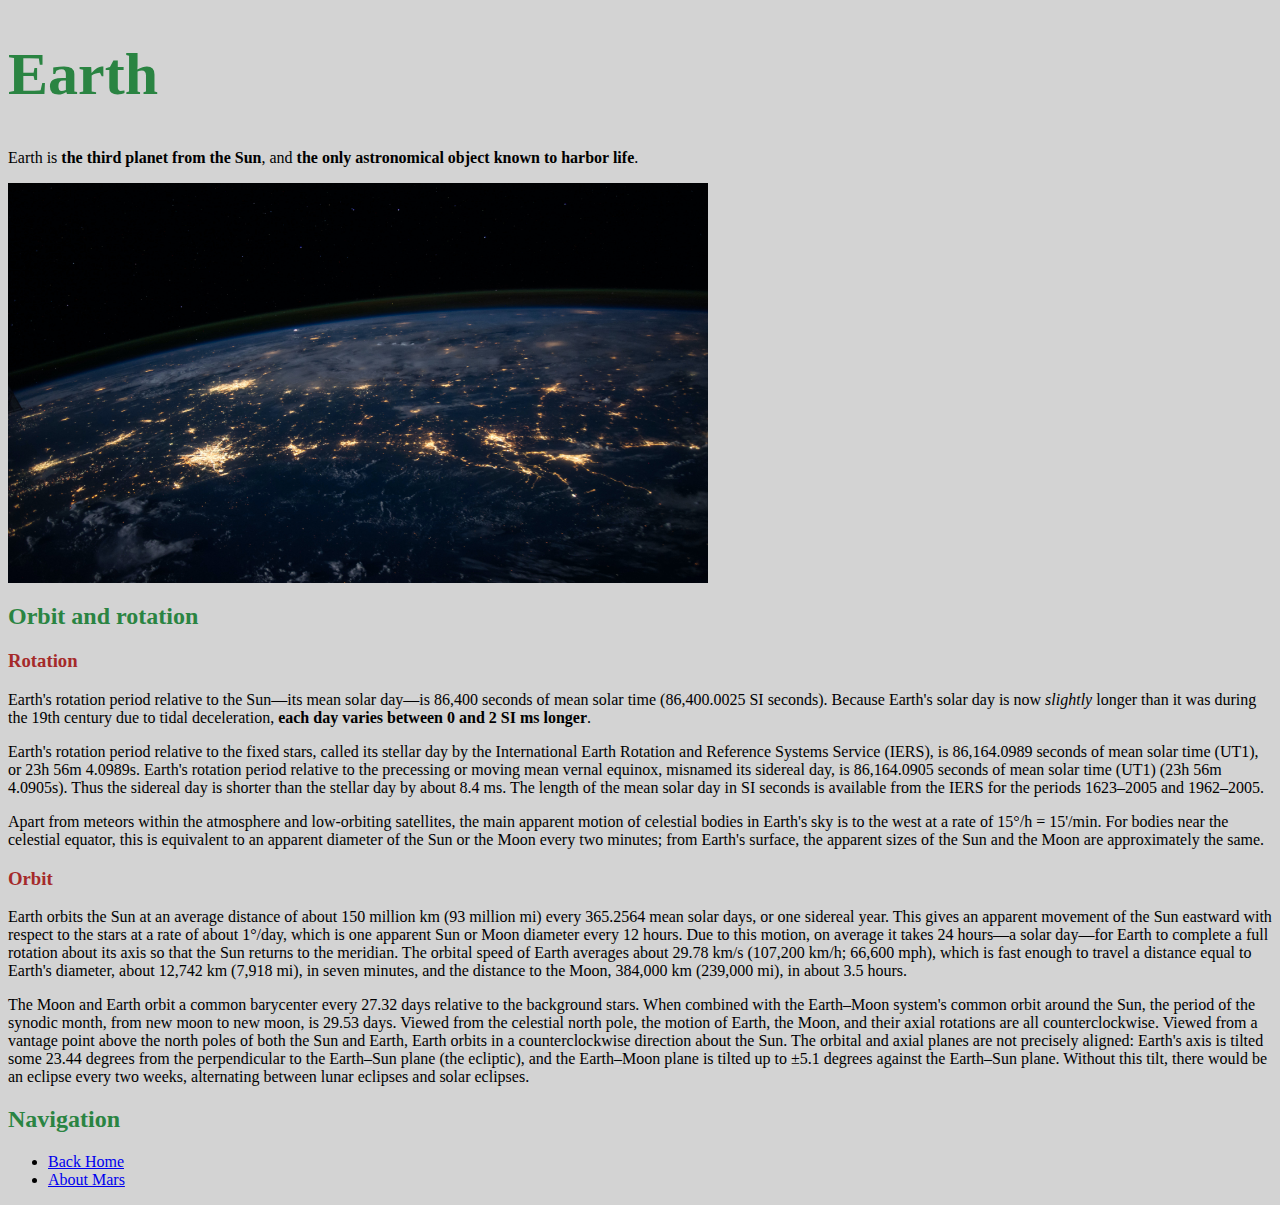
==== earth.html @ 50663c0e "Made some more modifications to the Earth page, using internal CSS" ====
<!DOCTYPE html>
<html>
    <head>
        <title>Earth</title>
        <style>
            body {
                background-color: #d3d3d3;
            }
            h1 {
                font-size: 60px;
                color: #2a8442;
            }

            h3 {
                color: brown;
            }
        </style>
    </head>
    <body>
        <h1>Earth</h1>
        <p>Earth is <strong>the third planet from the Sun</strong>, and <strong>the only astronomical object known to 
            harbor life</strong>.</p>
        
        <img src="Earth.jpg" height=400 width=700 alt="The planet Earth, as seen from space" style="vertical-align: middle;">

        <h2 style="color: #2a8442;">Orbit and rotation</h2>
        <h3>Rotation</h3>
        <p>Earth's rotation period relative to the Sun—its mean solar day—is 86,400 seconds of mean solar time (86,400.0025 SI 
            seconds). Because Earth's solar day is now <em>slightly</em> longer than it was during the 19th century due to tidal 
            deceleration, <strong>each day varies between 0 and 2 SI ms longer</strong>.</p>
        <p>Earth's rotation period relative to the fixed stars, called its stellar day by the International Earth Rotation and 
            Reference Systems Service (IERS), is 86,164.0989 seconds of mean solar time (UT1), or 23h 56m 4.0989s. Earth's 
            rotation period relative to the precessing or moving mean vernal equinox, misnamed its sidereal day, is 86,164.0905 
            seconds of mean solar time (UT1) (23h 56m 4.0905s). Thus the sidereal day is shorter than the stellar day by about 
            8.4 ms. The length of the mean solar day in SI seconds is available from the IERS for the periods 1623–2005 and 
            1962–2005.</p>
        <p>Apart from meteors within the atmosphere and low-orbiting satellites, the main apparent motion of celestial bodies 
            in Earth's sky is to the west at a rate of 15°/h = 15'/min. For bodies near the celestial equator, this is equivalent 
            to an apparent diameter of the Sun or the Moon every two minutes; from Earth's surface, the apparent sizes of the Sun 
            and the Moon are approximately the same.</p>
        <h3>Orbit</h3>
        <p>Earth orbits the Sun at an average distance of about 150 million km (93 million mi) every 365.2564 mean solar days, 
            or one sidereal year. This gives an apparent movement of the Sun eastward with respect to the stars at a rate of 
            about 1°/day, which is one apparent Sun or Moon diameter every 12 hours. Due to this motion, on average it takes 
            24 hours—a solar day—for Earth to complete a full rotation about its axis so that the Sun returns to the meridian. 
            The orbital speed of Earth averages about 29.78 km/s (107,200 km/h; 66,600 mph), which is fast enough to travel a 
            distance equal to Earth's diameter, about 12,742 km (7,918 mi), in seven minutes, and the distance to the Moon, 
            384,000 km (239,000 mi), in about 3.5 hours.</p>
        <p>The Moon and Earth orbit a common barycenter every 27.32 days relative to the background stars. When combined with 
            the Earth–Moon system's common orbit around the Sun, the period of the synodic month, from new moon to new moon, 
            is 29.53 days. Viewed from the celestial north pole, the motion of Earth, the Moon, and their axial rotations are 
            all counterclockwise. Viewed from a vantage point above the north poles of both the Sun and Earth, Earth orbits in 
            a counterclockwise direction about the Sun. The orbital and axial planes are not precisely aligned: Earth's axis is 
            tilted some 23.44 degrees from the perpendicular to the Earth–Sun plane (the ecliptic), and the Earth–Moon plane is 
            tilted up to ±5.1 degrees against the Earth–Sun plane. Without this tilt, there would be an eclipse every two weeks, 
            alternating between lunar eclipses and solar eclipses.</p>
        <h2 style="color: #2a8442;">Navigation</h2>
        <ul>
            <li><a href="index.html">Back Home</a></li>
            <li><a href="mars.html">About Mars</a></li>
        </ul>
    </body>
</html>
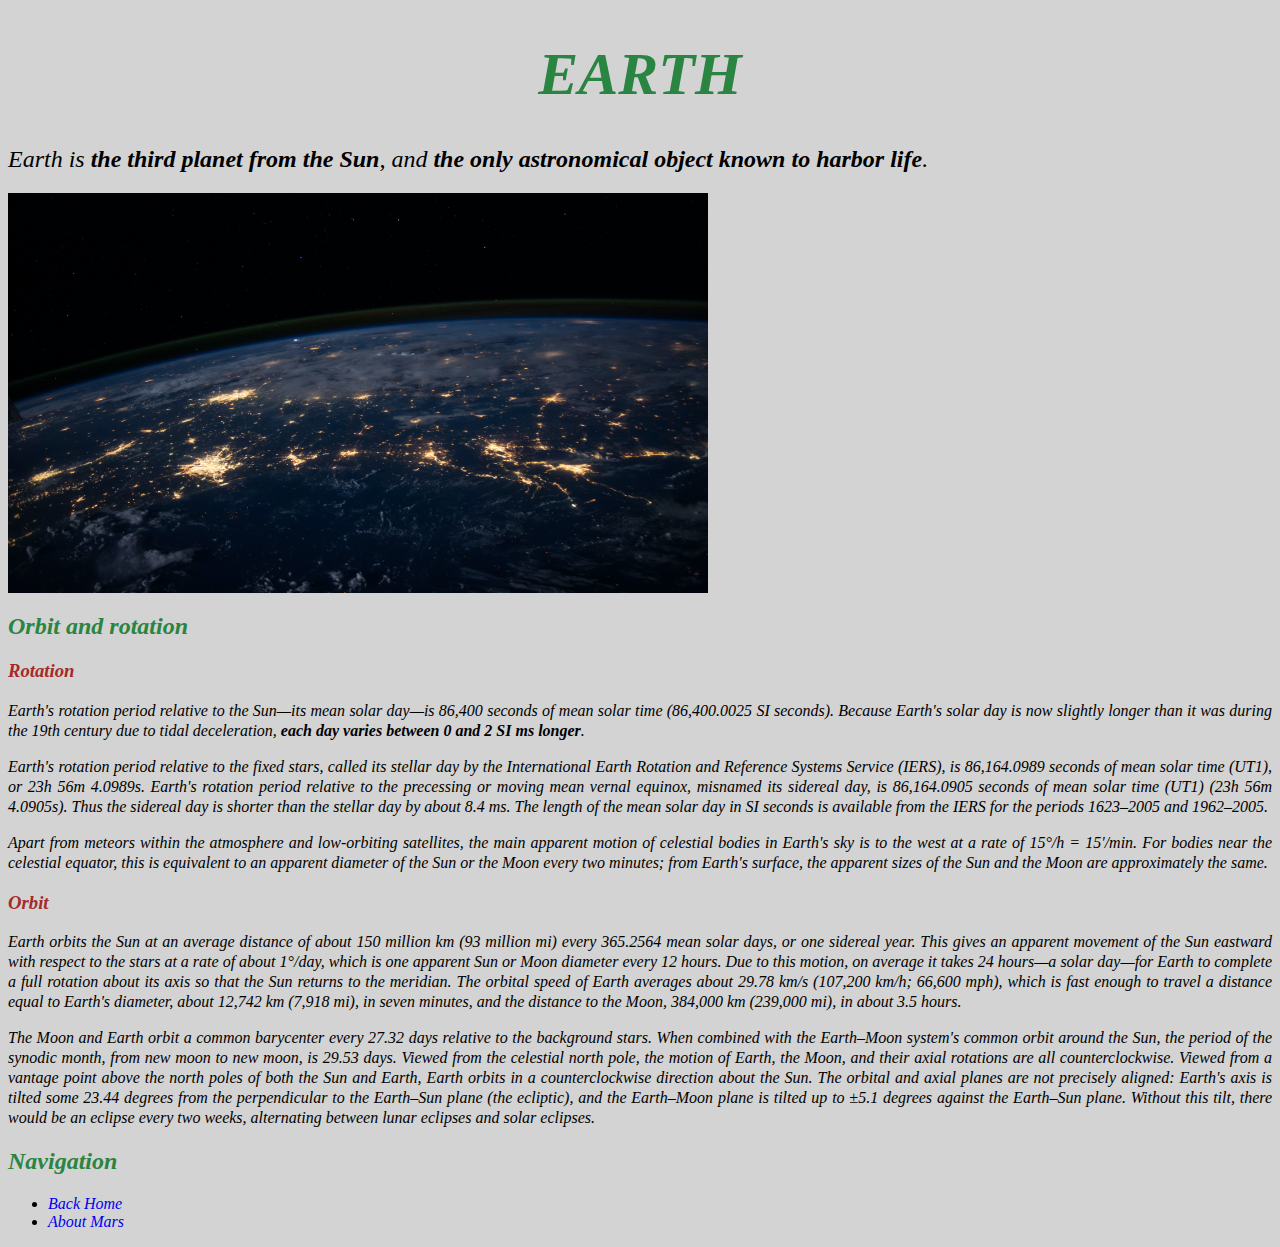
==== commit 5a47d7e4: "Modified the first paragraph of the Earth and Mars pages with the class selector" ====
--- a/earth.html
+++ b/earth.html
@@ -2,6 +2,7 @@
 <html>
     <head>
         <title>Earth</title>
+        <link href="css/style.css" rel="stylesheet">
         <style>
             body {
                 background-color: #d3d3d3;
@@ -18,7 +19,7 @@
     </head>
     <body>
         <h1>Earth</h1>
-        <p>Earth is <strong>the third planet from the Sun</strong>, and <strong>the only astronomical object known to 
+        <p class="intro">Earth is <strong>the third planet from the Sun</strong>, and <strong>the only astronomical object known to 
             harbor life</strong>.</p>
         
         <img src="Earth.jpg" height=400 width=700 alt="The planet Earth, as seen from space" style="vertical-align: middle;">
--- a/css/style.css
+++ b/css/style.css
@@ -0,0 +1,22 @@
+body {
+    font-family: "Cambria";
+    font-style: italic;
+}
+
+h1 {
+    text-align: center;
+    text-transform: uppercase;
+}
+
+p {
+    text-align: justify;
+    line-height: 20px;
+}
+
+a {
+    text-decoration: none;
+}
+
+.intro {
+    font-size: 24px;
+}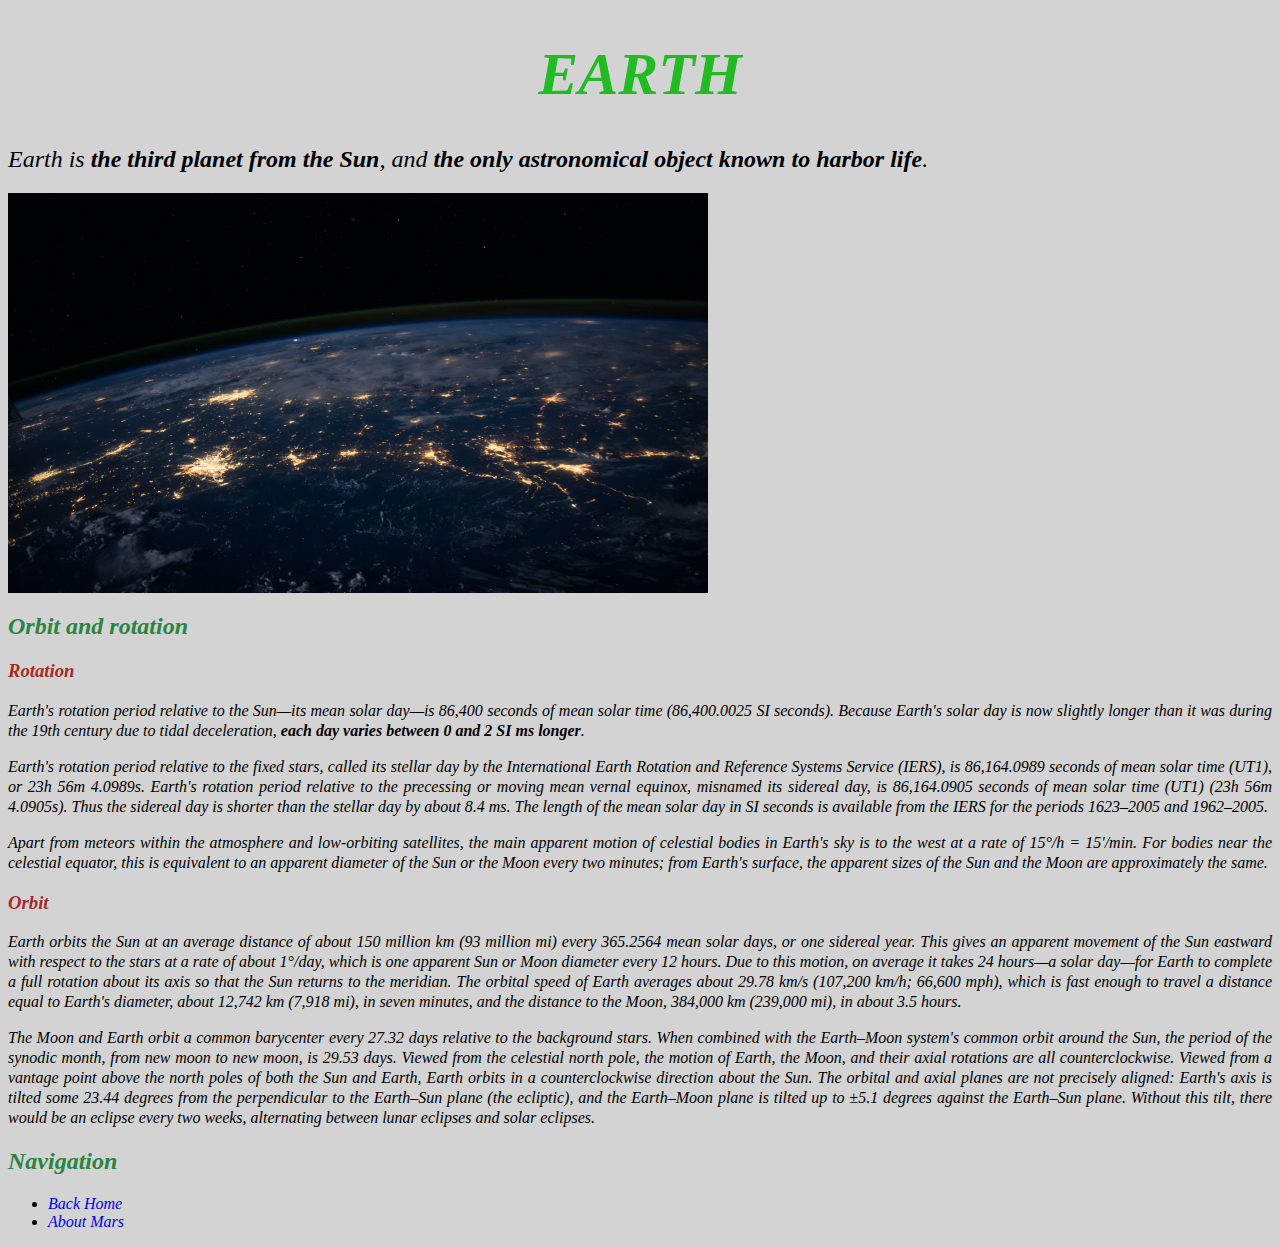
==== commit 46122597: "Added ID selectors to the web pages" ====
--- a/earth.html
+++ b/earth.html
@@ -18,7 +18,7 @@
         </style>
     </head>
     <body>
-        <h1>Earth</h1>
+        <h1 id="earth-title">Earth</h1>
         <p class="intro">Earth is <strong>the third planet from the Sun</strong>, and <strong>the only astronomical object known to 
             harbor life</strong>.</p>
         
--- a/css/style.css
+++ b/css/style.css
@@ -19,4 +19,12 @@
 
 .intro {
     font-size: 24px;
+}
+
+#earth-title {
+    color: rgb(35, 187, 35);
+}
+
+#mars-title {
+    color: lightsalmon;
 }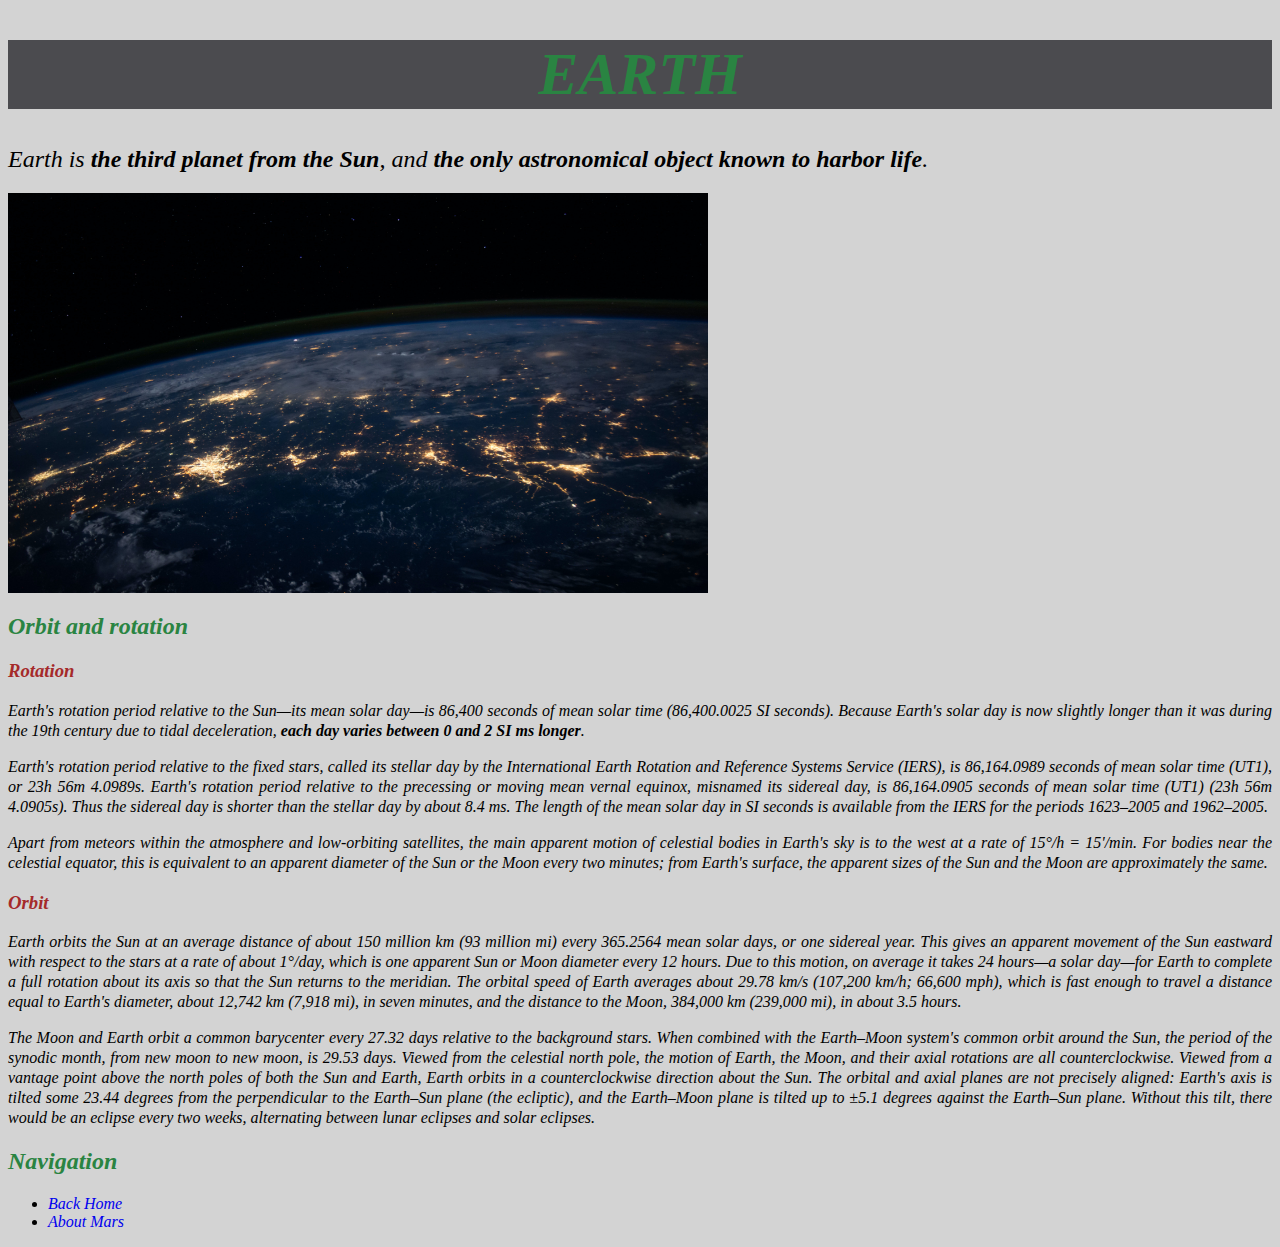
==== commit b7370388: "Divided the content of the Earth page, into a header and a main text" ====
--- a/earth.html
+++ b/earth.html
@@ -1,8 +1,13 @@
 <!DOCTYPE html>
+<!-- This html document contains the code for the Earth page -->
 <html>
     <head>
         <title>Earth</title>
+
+        <!-- Linking the external CSS stylesheet to this document -->
         <link href="css/style.css" rel="stylesheet">
+        
+        <!-- Internal CSS -->
         <style>
             body {
                 background-color: #d3d3d3;
@@ -18,47 +23,51 @@
         </style>
     </head>
     <body>
-        <h1 id="earth-title">Earth</h1>
-        <p class="intro">Earth is <strong>the third planet from the Sun</strong>, and <strong>the only astronomical object known to 
-            harbor life</strong>.</p>
-        
-        <img src="Earth.jpg" height=400 width=700 alt="The planet Earth, as seen from space" style="vertical-align: middle;">
+        <header class="earth-header">
+            <h1 id="earth-title">Earth</h1>
+        </header>
+        <main>
+            <p class="intro">Earth is <strong>the third planet from the Sun</strong>, and <strong>the only astronomical object known to 
+                harbor life</strong>.</p>
+            
+            <img src="Earth.jpg" height=400 width=700 alt="The planet Earth, as seen from space" style="vertical-align: middle;">
 
-        <h2 style="color: #2a8442;">Orbit and rotation</h2>
-        <h3>Rotation</h3>
-        <p>Earth's rotation period relative to the Sun—its mean solar day—is 86,400 seconds of mean solar time (86,400.0025 SI 
-            seconds). Because Earth's solar day is now <em>slightly</em> longer than it was during the 19th century due to tidal 
-            deceleration, <strong>each day varies between 0 and 2 SI ms longer</strong>.</p>
-        <p>Earth's rotation period relative to the fixed stars, called its stellar day by the International Earth Rotation and 
-            Reference Systems Service (IERS), is 86,164.0989 seconds of mean solar time (UT1), or 23h 56m 4.0989s. Earth's 
-            rotation period relative to the precessing or moving mean vernal equinox, misnamed its sidereal day, is 86,164.0905 
-            seconds of mean solar time (UT1) (23h 56m 4.0905s). Thus the sidereal day is shorter than the stellar day by about 
-            8.4 ms. The length of the mean solar day in SI seconds is available from the IERS for the periods 1623–2005 and 
-            1962–2005.</p>
-        <p>Apart from meteors within the atmosphere and low-orbiting satellites, the main apparent motion of celestial bodies 
-            in Earth's sky is to the west at a rate of 15°/h = 15'/min. For bodies near the celestial equator, this is equivalent 
-            to an apparent diameter of the Sun or the Moon every two minutes; from Earth's surface, the apparent sizes of the Sun 
-            and the Moon are approximately the same.</p>
-        <h3>Orbit</h3>
-        <p>Earth orbits the Sun at an average distance of about 150 million km (93 million mi) every 365.2564 mean solar days, 
-            or one sidereal year. This gives an apparent movement of the Sun eastward with respect to the stars at a rate of 
-            about 1°/day, which is one apparent Sun or Moon diameter every 12 hours. Due to this motion, on average it takes 
-            24 hours—a solar day—for Earth to complete a full rotation about its axis so that the Sun returns to the meridian. 
-            The orbital speed of Earth averages about 29.78 km/s (107,200 km/h; 66,600 mph), which is fast enough to travel a 
-            distance equal to Earth's diameter, about 12,742 km (7,918 mi), in seven minutes, and the distance to the Moon, 
-            384,000 km (239,000 mi), in about 3.5 hours.</p>
-        <p>The Moon and Earth orbit a common barycenter every 27.32 days relative to the background stars. When combined with 
-            the Earth–Moon system's common orbit around the Sun, the period of the synodic month, from new moon to new moon, 
-            is 29.53 days. Viewed from the celestial north pole, the motion of Earth, the Moon, and their axial rotations are 
-            all counterclockwise. Viewed from a vantage point above the north poles of both the Sun and Earth, Earth orbits in 
-            a counterclockwise direction about the Sun. The orbital and axial planes are not precisely aligned: Earth's axis is 
-            tilted some 23.44 degrees from the perpendicular to the Earth–Sun plane (the ecliptic), and the Earth–Moon plane is 
-            tilted up to ±5.1 degrees against the Earth–Sun plane. Without this tilt, there would be an eclipse every two weeks, 
-            alternating between lunar eclipses and solar eclipses.</p>
-        <h2 style="color: #2a8442;">Navigation</h2>
-        <ul>
-            <li><a href="index.html">Back Home</a></li>
-            <li><a href="mars.html">About Mars</a></li>
-        </ul>
+            <h2 style="color: #2a8442;">Orbit and rotation</h2>
+            <h3>Rotation</h3>
+            <p>Earth's rotation period relative to the Sun—its mean solar day—is 86,400 seconds of mean solar time (86,400.0025 SI 
+                seconds). Because Earth's solar day is now <em>slightly</em> longer than it was during the 19th century due to tidal 
+                deceleration, <strong>each day varies between 0 and 2 SI ms longer</strong>.</p>
+            <p>Earth's rotation period relative to the fixed stars, called its stellar day by the International Earth Rotation and 
+                Reference Systems Service (IERS), is 86,164.0989 seconds of mean solar time (UT1), or 23h 56m 4.0989s. Earth's 
+                rotation period relative to the precessing or moving mean vernal equinox, misnamed its sidereal day, is 86,164.0905 
+                seconds of mean solar time (UT1) (23h 56m 4.0905s). Thus the sidereal day is shorter than the stellar day by about 
+                8.4 ms. The length of the mean solar day in SI seconds is available from the IERS for the periods 1623–2005 and 
+                1962–2005.</p>
+            <p>Apart from meteors within the atmosphere and low-orbiting satellites, the main apparent motion of celestial bodies 
+                in Earth's sky is to the west at a rate of 15°/h = 15'/min. For bodies near the celestial equator, this is equivalent 
+                to an apparent diameter of the Sun or the Moon every two minutes; from Earth's surface, the apparent sizes of the Sun 
+                and the Moon are approximately the same.</p>
+            <h3>Orbit</h3>
+            <p>Earth orbits the Sun at an average distance of about 150 million km (93 million mi) every 365.2564 mean solar days, 
+                or one sidereal year. This gives an apparent movement of the Sun eastward with respect to the stars at a rate of 
+                about 1°/day, which is one apparent Sun or Moon diameter every 12 hours. Due to this motion, on average it takes 
+                24 hours—a solar day—for Earth to complete a full rotation about its axis so that the Sun returns to the meridian. 
+                The orbital speed of Earth averages about 29.78 km/s (107,200 km/h; 66,600 mph), which is fast enough to travel a 
+                distance equal to Earth's diameter, about 12,742 km (7,918 mi), in seven minutes, and the distance to the Moon, 
+                384,000 km (239,000 mi), in about 3.5 hours.</p>
+            <p>The Moon and Earth orbit a common barycenter every 27.32 days relative to the background stars. When combined with 
+                the Earth–Moon system's common orbit around the Sun, the period of the synodic month, from new moon to new moon, 
+                is 29.53 days. Viewed from the celestial north pole, the motion of Earth, the Moon, and their axial rotations are 
+                all counterclockwise. Viewed from a vantage point above the north poles of both the Sun and Earth, Earth orbits in 
+                a counterclockwise direction about the Sun. The orbital and axial planes are not precisely aligned: Earth's axis is 
+                tilted some 23.44 degrees from the perpendicular to the Earth–Sun plane (the ecliptic), and the Earth–Moon plane is 
+                tilted up to ±5.1 degrees against the Earth–Sun plane. Without this tilt, there would be an eclipse every two weeks, 
+                alternating between lunar eclipses and solar eclipses.</p>
+            <h2 style="color: #2a8442;">Navigation</h2>
+            <ul>
+                <li><a href="index.html">Back Home</a></li>
+                <li><a href="mars.html">About Mars</a></li>
+            </ul>
+        </main>
     </body>
 </html>
--- a/css/style.css
+++ b/css/style.css
@@ -1,3 +1,4 @@
+/* This CSS stylesheet contains the styling code for the Earth-and-Mars website */
 body {
     font-family: "Cambria";
     font-style: italic;
@@ -22,9 +23,21 @@
 }
 
 #earth-title {
-    color: rgb(35, 187, 35);
+    color: #2a8442;
 }
 
 #mars-title {
     color: lightsalmon;
+}
+
+.footer-font {
+    font-size: 12px;
+}
+
+header {
+    background-color: antiquewhite; /* For all the headers, in all the web pages */
+}
+
+.earth-header {
+    background-color: rgba(1, 1, 7, 0.651);
 }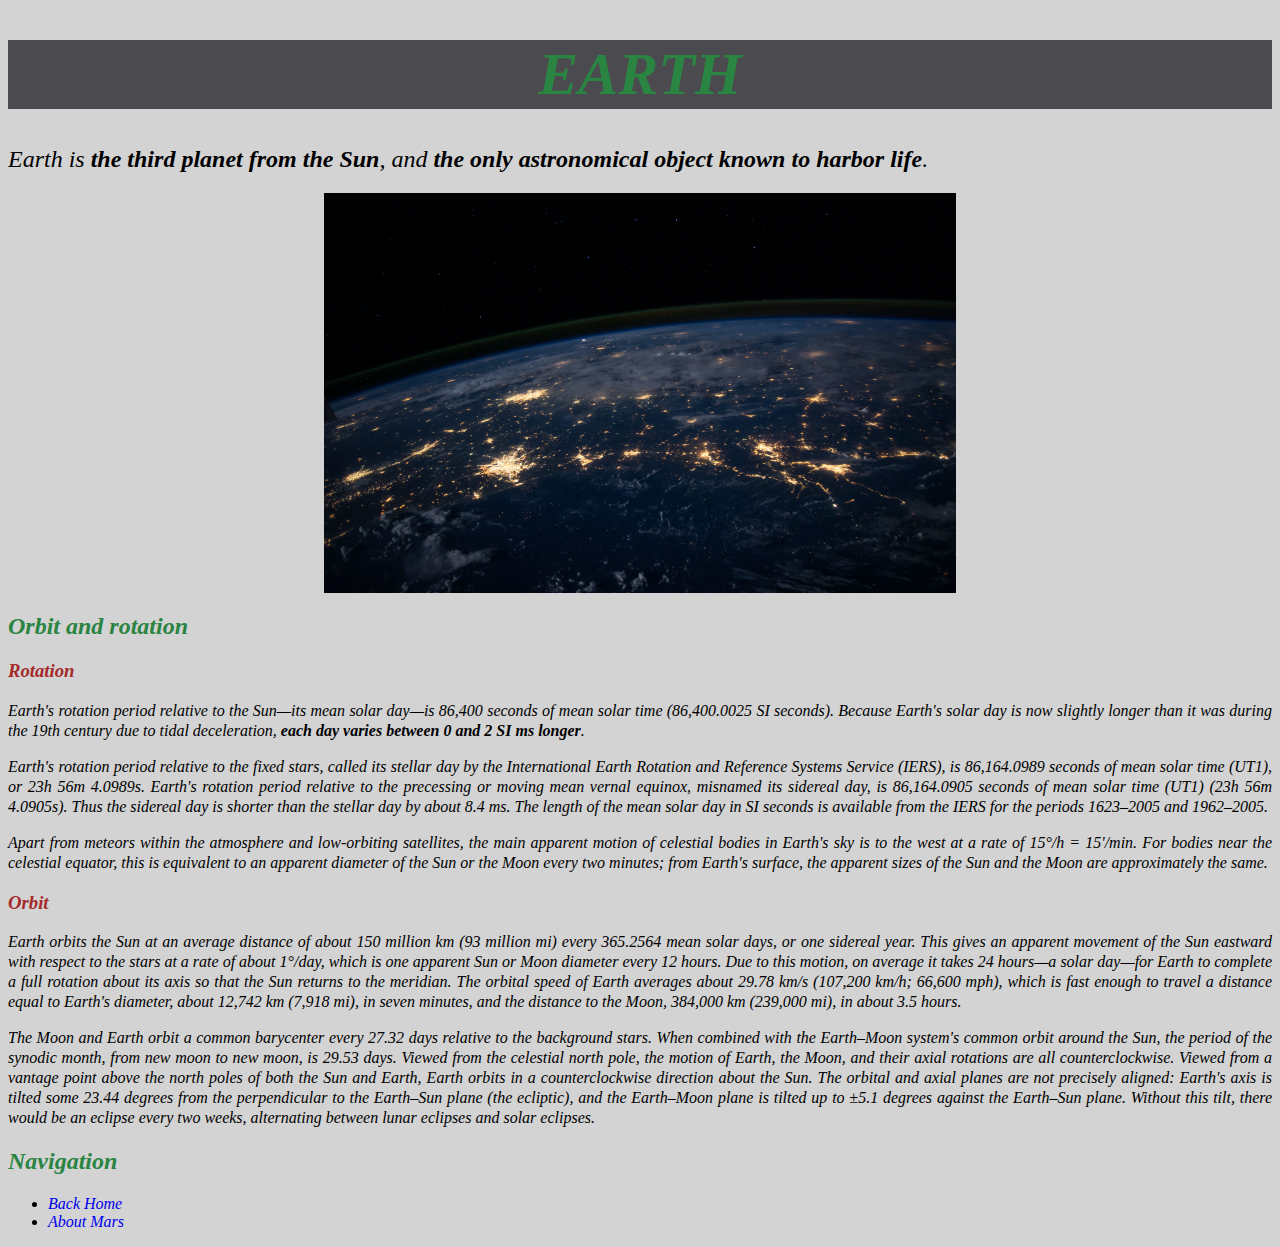
==== commit f26f6650: "Added margins to images, and aligned them to the center, in the Earth and Mars web pages" ====
--- a/earth.html
+++ b/earth.html
@@ -30,7 +30,7 @@
             <p class="intro">Earth is <strong>the third planet from the Sun</strong>, and <strong>the only astronomical object known to 
                 harbor life</strong>.</p>
             
-            <img src="Earth.jpg" height=400 width=700 alt="The planet Earth, as seen from space" style="vertical-align: middle;">
+            <img src="Earth.jpg" height=400 width=700 alt="The planet Earth, as seen from space" class="center">
 
             <h2 style="color: #2a8442;">Orbit and rotation</h2>
             <h3>Rotation</h3>
--- a/css/style.css
+++ b/css/style.css
@@ -1,4 +1,6 @@
 /* This CSS stylesheet contains the styling code for the Earth-and-Mars website */
+
+/* General */
 body {
     font-family: "Cambria";
     font-style: italic;
@@ -22,22 +24,32 @@
     font-size: 24px;
 }
 
+header {
+    background-color: antiquewhite; /* For all the headers, in all the web pages */
+}
+
+.center {
+    display: block;
+    margin-left: auto;
+    margin-right: auto;
+    width: 50%;
+}
+
+/* Selectors for the homepage */
+.footer-font {
+    font-size: 12px;
+}
+
+/* Selectors for the Earth page */
 #earth-title {
     color: #2a8442;
 }
 
+.earth-header {
+    background-color: rgba(1, 1, 7, 0.651);
+}
+
+/* Selectors for the Mars page */
 #mars-title {
     color: lightsalmon;
-}
-
-.footer-font {
-    font-size: 12px;
-}
-
-header {
-    background-color: antiquewhite; /* For all the headers, in all the web pages */
-}
-
-.earth-header {
-    background-color: rgba(1, 1, 7, 0.651);
 }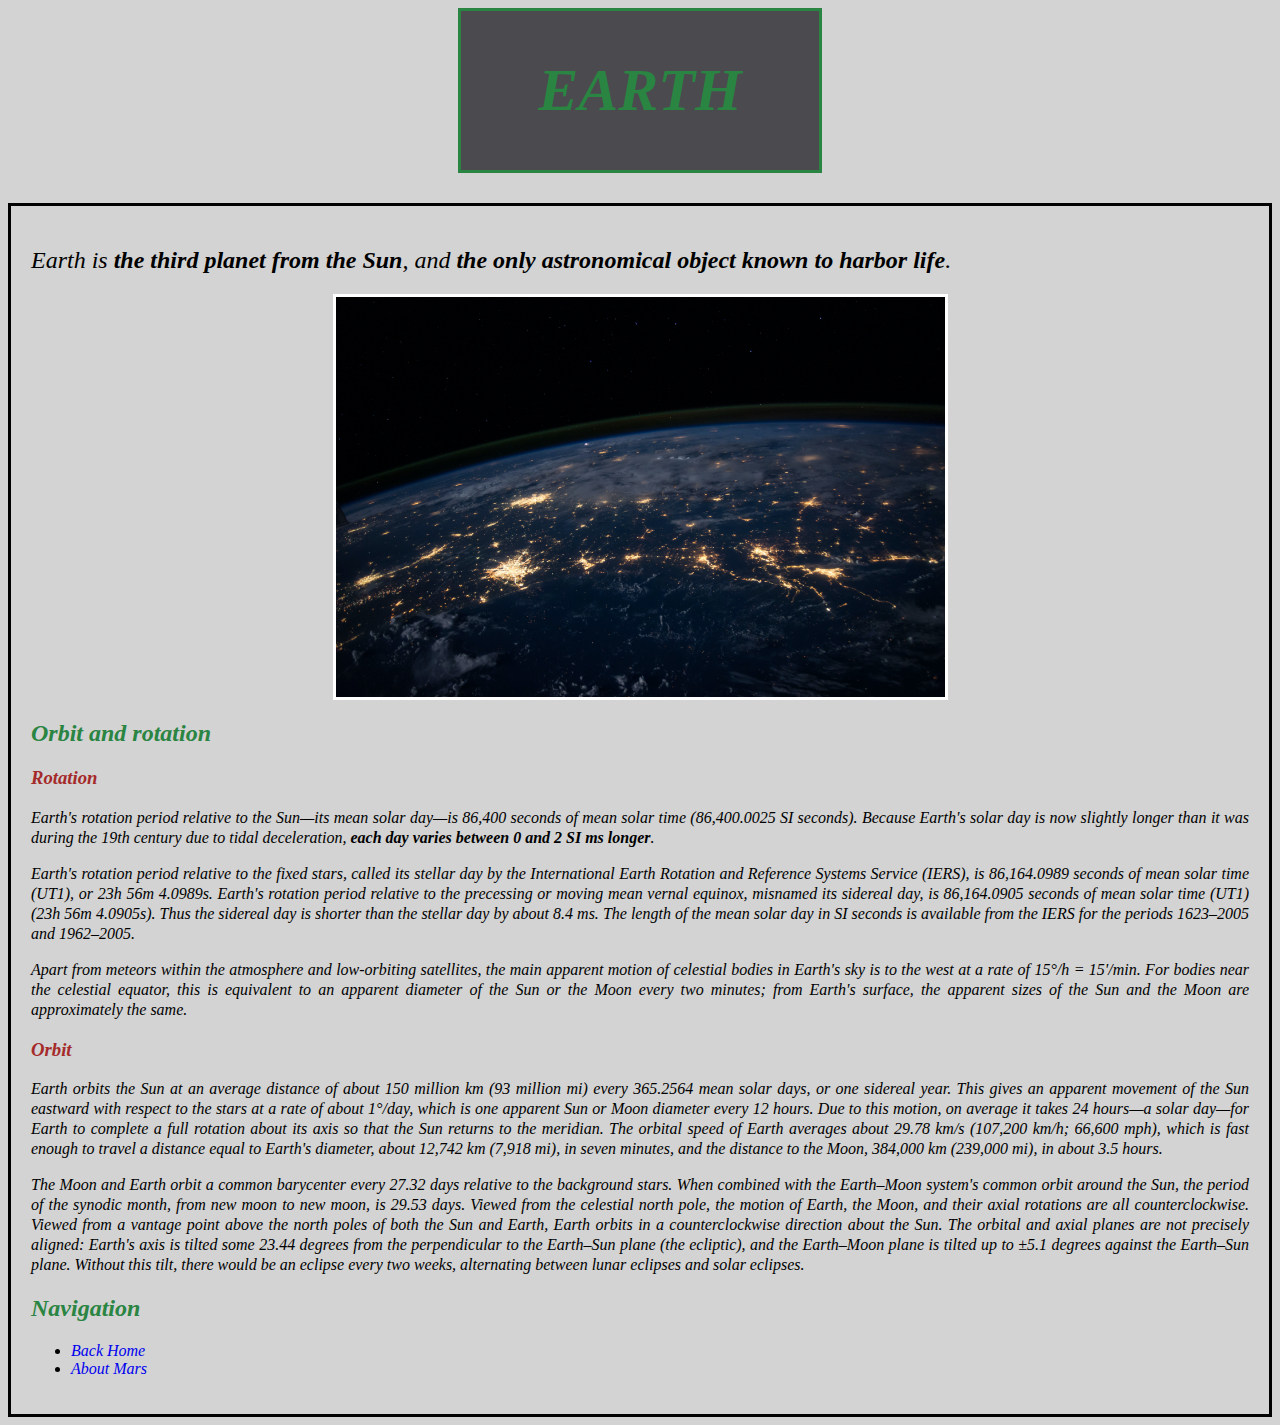
==== commit 4d53fc96: "Introduced the image and main text border class in the web page code" ====
--- a/earth.html
+++ b/earth.html
@@ -30,7 +30,7 @@
             <p class="intro">Earth is <strong>the third planet from the Sun</strong>, and <strong>the only astronomical object known to 
                 harbor life</strong>.</p>
             
-            <img src="Earth.jpg" height=400 width=700 alt="The planet Earth, as seen from space" class="center">
+            <img src="Earth.jpg" height=400 width=700 alt="The planet Earth, as seen from space" class="center img-border">
 
             <h2 style="color: #2a8442;">Orbit and rotation</h2>
             <h3>Rotation</h3>
--- a/css/style.css
+++ b/css/style.css
@@ -26,13 +26,34 @@
 
 header {
     background-color: antiquewhite; /* For all the headers, in all the web pages */
+    padding: 5px; /* Padding =  More background around the element; Margin = More empty space around the element */
+    margin-left: 450px;
+    margin-right: 450px;
+    margin-bottom: 30px;
+
+    /* Adding a border */
+    border-color: black;
+    border-width: 3px;
+    border-style: solid;
+}
+
+main {
+    /* In general: border: w,c,s  */
+    border: 3px black solid; /* Default color of border (if no color is mentioned) = color of the text */
+    padding: 20px;
+    /* The top, right, bottom and left borders can be specified sperarately, as well. */
 }
 
 .center {
     display: block;
     margin-left: auto;
-    margin-right: auto;
+    margin-right: auto; /* If we have margin: a b c then the left and right margins take up the value 'b'. The left and right margin
+    values are the same and the top and bottom margin values are the same, if one or more margin values are missing in the input */
     width: 50%;
+}
+
+.img-border {
+    border: 3px white solid;
 }
 
 /* Selectors for the homepage */
@@ -47,6 +68,9 @@
 
 .earth-header {
     background-color: rgba(1, 1, 7, 0.651);
+    border-color: #2a8442;
+    border-width: 3px;
+    border-style: solid; /* possible styles: dotted, dashed, double, groove (fake 3d), ridge, outset, etc */
 }
 
 /* Selectors for the Mars page */
